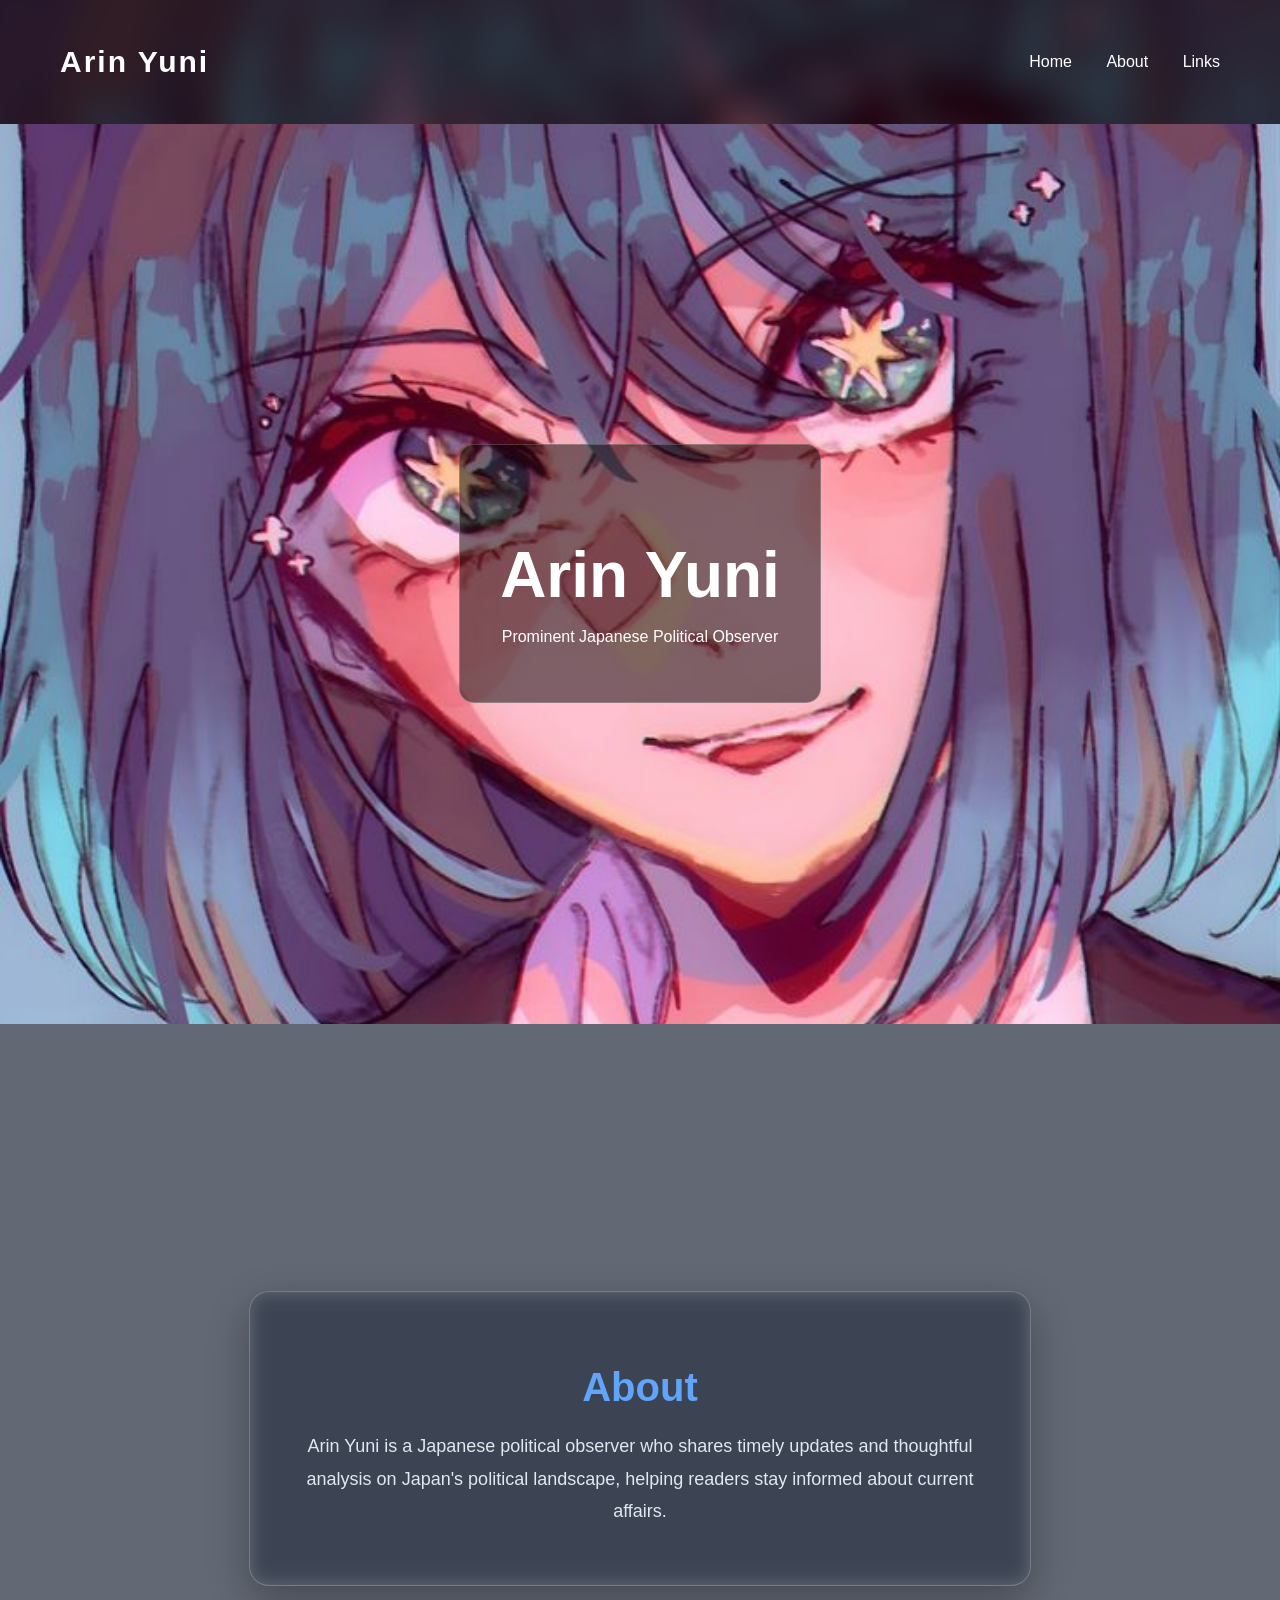
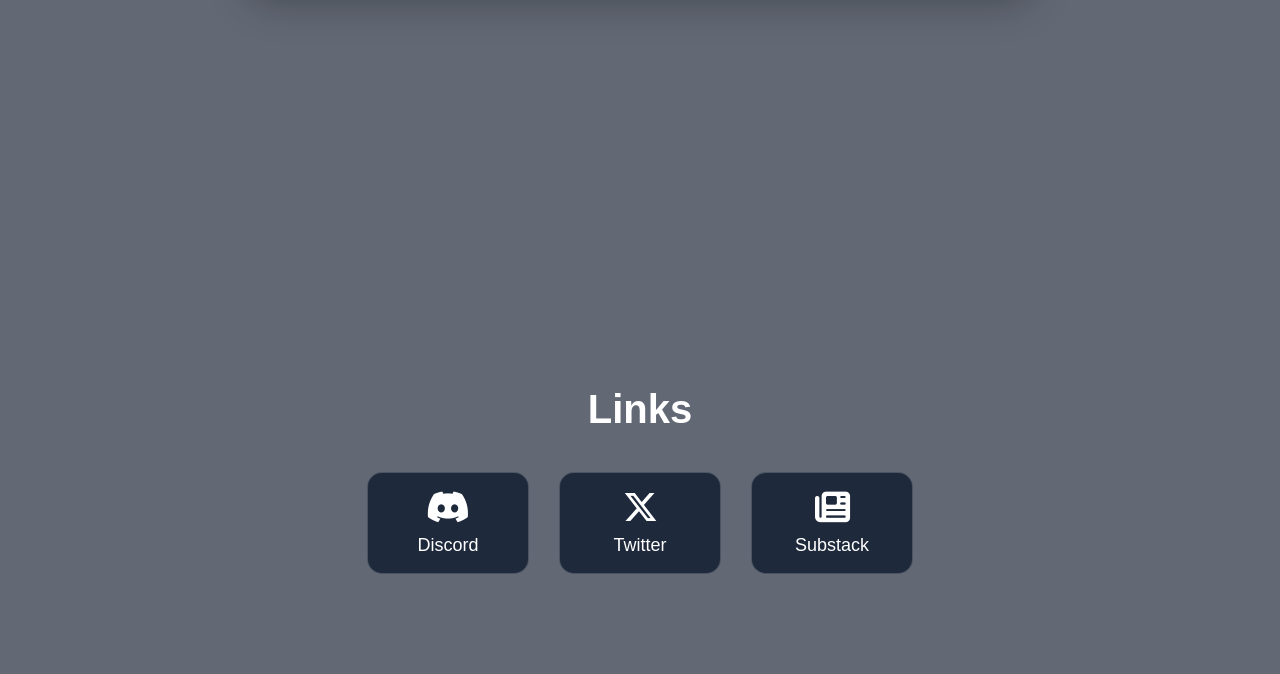
==== index.html @ 795d15d5 "Add files via upload" ====
<!DOCTYPE html>
<html lang="en">
<head>
    <meta charset="UTF-8">
    <meta name="viewport" content="width=device-width,initial-scale=1.0">
    <title>Arin Yuni</title>
<link rel="stylesheet" href="style.css">
    <link rel="preconnect" href="https://fonts.googleapis.com">
    <link rel="preconnect" href="https://fonts.gstatic.com" crossorigin>
    <link href="YOUR_GOOGLE_FONT_LINK" rel="stylesheet">

    <!-- Your CSS -->
    <link rel="stylesheet" href="style.css">
    <link rel="stylesheet" href="https://cdnjs.cloudflare.com/ajax/libs/font-awesome/6.5.0/css/all.min.css">


</head>
<body>
    <header>
<h2>Arin Yuni</h2>
 <nav>
<a href="#home">Home</a>
<a href="#about">About</a>
<a href="#links">Links</a>
   </nav>
    </header>
 <main>
    <section id="home">
        <div class="home-content">
        <h1>
            Arin Yuni
        
        </h1>
       
        <p>
            Prominent Japanese Political Observer
        </p>
    </div>
    </section>
    <section id="about">
    <div class="about-card">
        <h2>About</h2>

        <p>
            Arin Yuni is a Japanese political observer who shares timely
            updates and thoughtful analysis on Japan's political landscape,
            helping readers stay informed about current affairs.
        </p>
    </div>
</section>
   <section id="links">
    <h2>Links</h2>

    <div class="link-container">

        <a href="https://discord.gg/arinyuni" target="_blank">
            <i class="fa-brands fa-discord"></i>
            Discord
        </a>

        <a href="https://x.com/Arin_Yumi" target="_blank">
            <i class="fa-brands fa-x-twitter"></i>
            Twitter
        </a>

        <a href="https://arinyuni.substack.com" target="_blank">
            <i class="fa-solid fa-newspaper"></i>
            Substack
        </a>

    </div>
</section>
 </main>
   
</body>
</html>
---- style.css ----
html{
    scroll-behavior: smooth;
}
body {
    margin: 0;
    padding: 0;
    color: white;
    font-family: "Poppins", sans-serif;

    background-image: url("images/Akane Kurokawa.jpg");
    background-size: cover;
    background-position: center;
    background-attachment: fixed;
}
body::before {
    content: "";
    position: fixed;
    inset: 0;

    background-image: url("images/Akane Kurokawa.jpg");
    background-size: cover;
    background-position: center;

    filter: blur(15px) brightness(0.4);
    transform: scale(1.1);

    z-index: -2;
}
header {
    display: flex;
    justify-content: space-between;
    align-items: center;
    padding: 20px 60px;
}
nav a{
    color: white;
    text-decoration: none;
    margin-left: 30px;
    transition:  0.3s;

}
nav a:hover{
    color: #60A5FA;
    border-bottom: 2px solid #60A5FA;
}
header h2{
    font-size: 30px;
    font-weight: bold;
    letter-spacing: 2px;
}
#home{
    height: 100vh;
    display: flex;
    justify-content: center;
    align-items: center;
    background-image: url(images/Akane\ Kurokawa.jpg);
    background-size: cover;
    background-position: center;
}
.home-content{
    background-color: rgba(0,0,0,0.5);
    padding: 40px;
    border-radius: 15px;
    text-align: center;
    max-width: 600px;
    border: 1px solid
    rgba(255, 255, 255, 0.2);
}
.home-content h1{
    font-size: 64px;
    margin-bottom: 10px;
}
#links {
    text-align: center;
    padding: 80px 20px;
}

#links h2 {
    font-size: 40px;
    margin-bottom: 40px;
}

.link-container {
    display: flex;
    justify-content: center;
    gap: 30px;
    flex-wrap: wrap;
}

.link-container a {
    width: 160px;
    height: 100px;
    background-color: #1E293B;
    color: white;
    text-decoration: none;
    border-radius: 15px;

    display: flex;
    flex-direction: column;
    justify-content: center;
    align-items: center;

    font-size: 18px;
    border: 1px solid rgba(255,255,255,0.2);

    transition: 0.3s;
}

.link-container i {
    font-size: 35px;
    margin-bottom: 10px;
}

.link-container a:hover {
    transform: translateY(-8px);
    background-color: #334155;
    border-color: #60A5FA;
}
#about {
    min-height: 70vh;
    display: flex;
    justify-content: center;
    align-items: center;
    padding: 50px 20px;
}

.about-card {
    max-width: 700px;
    background-color: rgba(255,255,255,0.08);
    backdrop-filter: blur(10px);

    padding: 40px;
    border-radius: 20px;

    border: 1px solid rgba(255,255,255,0.2);

    box-shadow: 0 15px 40px rgba(0,0,0,0.3);

    text-align: center;
}

.about-card h2 {
    font-size: 40px;
    margin-bottom: 20px;
    color: #60A5FA;
}

.about-card p {
    font-size: 18px;
    line-height: 1.8;
    color: #E2E8F0;
}
#about,
#links {
    background: rgba(15, 23, 42, 0.65);
    backdrop-filter: blur(5px);
    padding: 100px 20px;
}
---- style.css ----
html{
    scroll-behavior: smooth;
}
body {
    margin: 0;
    padding: 0;
    color: white;
    font-family: "Poppins", sans-serif;

    background-image: url("images/Akane Kurokawa.jpg");
    background-size: cover;
    background-position: center;
    background-attachment: fixed;
}
body::before {
    content: "";
    position: fixed;
    inset: 0;

    background-image: url("images/Akane Kurokawa.jpg");
    background-size: cover;
    background-position: center;

    filter: blur(15px) brightness(0.4);
    transform: scale(1.1);

    z-index: -2;
}
header {
    display: flex;
    justify-content: space-between;
    align-items: center;
    padding: 20px 60px;
}
nav a{
    color: white;
    text-decoration: none;
    margin-left: 30px;
    transition:  0.3s;

}
nav a:hover{
    color: #60A5FA;
    border-bottom: 2px solid #60A5FA;
}
header h2{
    font-size: 30px;
    font-weight: bold;
    letter-spacing: 2px;
}
#home{
    height: 100vh;
    display: flex;
    justify-content: center;
    align-items: center;
    background-image: url(images/Akane\ Kurokawa.jpg);
    background-size: cover;
    background-position: center;
}
.home-content{
    background-color: rgba(0,0,0,0.5);
    padding: 40px;
    border-radius: 15px;
    text-align: center;
    max-width: 600px;
    border: 1px solid
    rgba(255, 255, 255, 0.2);
}
.home-content h1{
    font-size: 64px;
    margin-bottom: 10px;
}
#links {
    text-align: center;
    padding: 80px 20px;
}

#links h2 {
    font-size: 40px;
    margin-bottom: 40px;
}

.link-container {
    display: flex;
    justify-content: center;
    gap: 30px;
    flex-wrap: wrap;
}

.link-container a {
    width: 160px;
    height: 100px;
    background-color: #1E293B;
    color: white;
    text-decoration: none;
    border-radius: 15px;

    display: flex;
    flex-direction: column;
    justify-content: center;
    align-items: center;

    font-size: 18px;
    border: 1px solid rgba(255,255,255,0.2);

    transition: 0.3s;
}

.link-container i {
    font-size: 35px;
    margin-bottom: 10px;
}

.link-container a:hover {
    transform: translateY(-8px);
    background-color: #334155;
    border-color: #60A5FA;
}
#about {
    min-height: 70vh;
    display: flex;
    justify-content: center;
    align-items: center;
    padding: 50px 20px;
}

.about-card {
    max-width: 700px;
    background-color: rgba(255,255,255,0.08);
    backdrop-filter: blur(10px);

    padding: 40px;
    border-radius: 20px;

    border: 1px solid rgba(255,255,255,0.2);

    box-shadow: 0 15px 40px rgba(0,0,0,0.3);

    text-align: center;
}

.about-card h2 {
    font-size: 40px;
    margin-bottom: 20px;
    color: #60A5FA;
}

.about-card p {
    font-size: 18px;
    line-height: 1.8;
    color: #E2E8F0;
}
#about,
#links {
    background: rgba(15, 23, 42, 0.65);
    backdrop-filter: blur(5px);
    padding: 100px 20px;
}
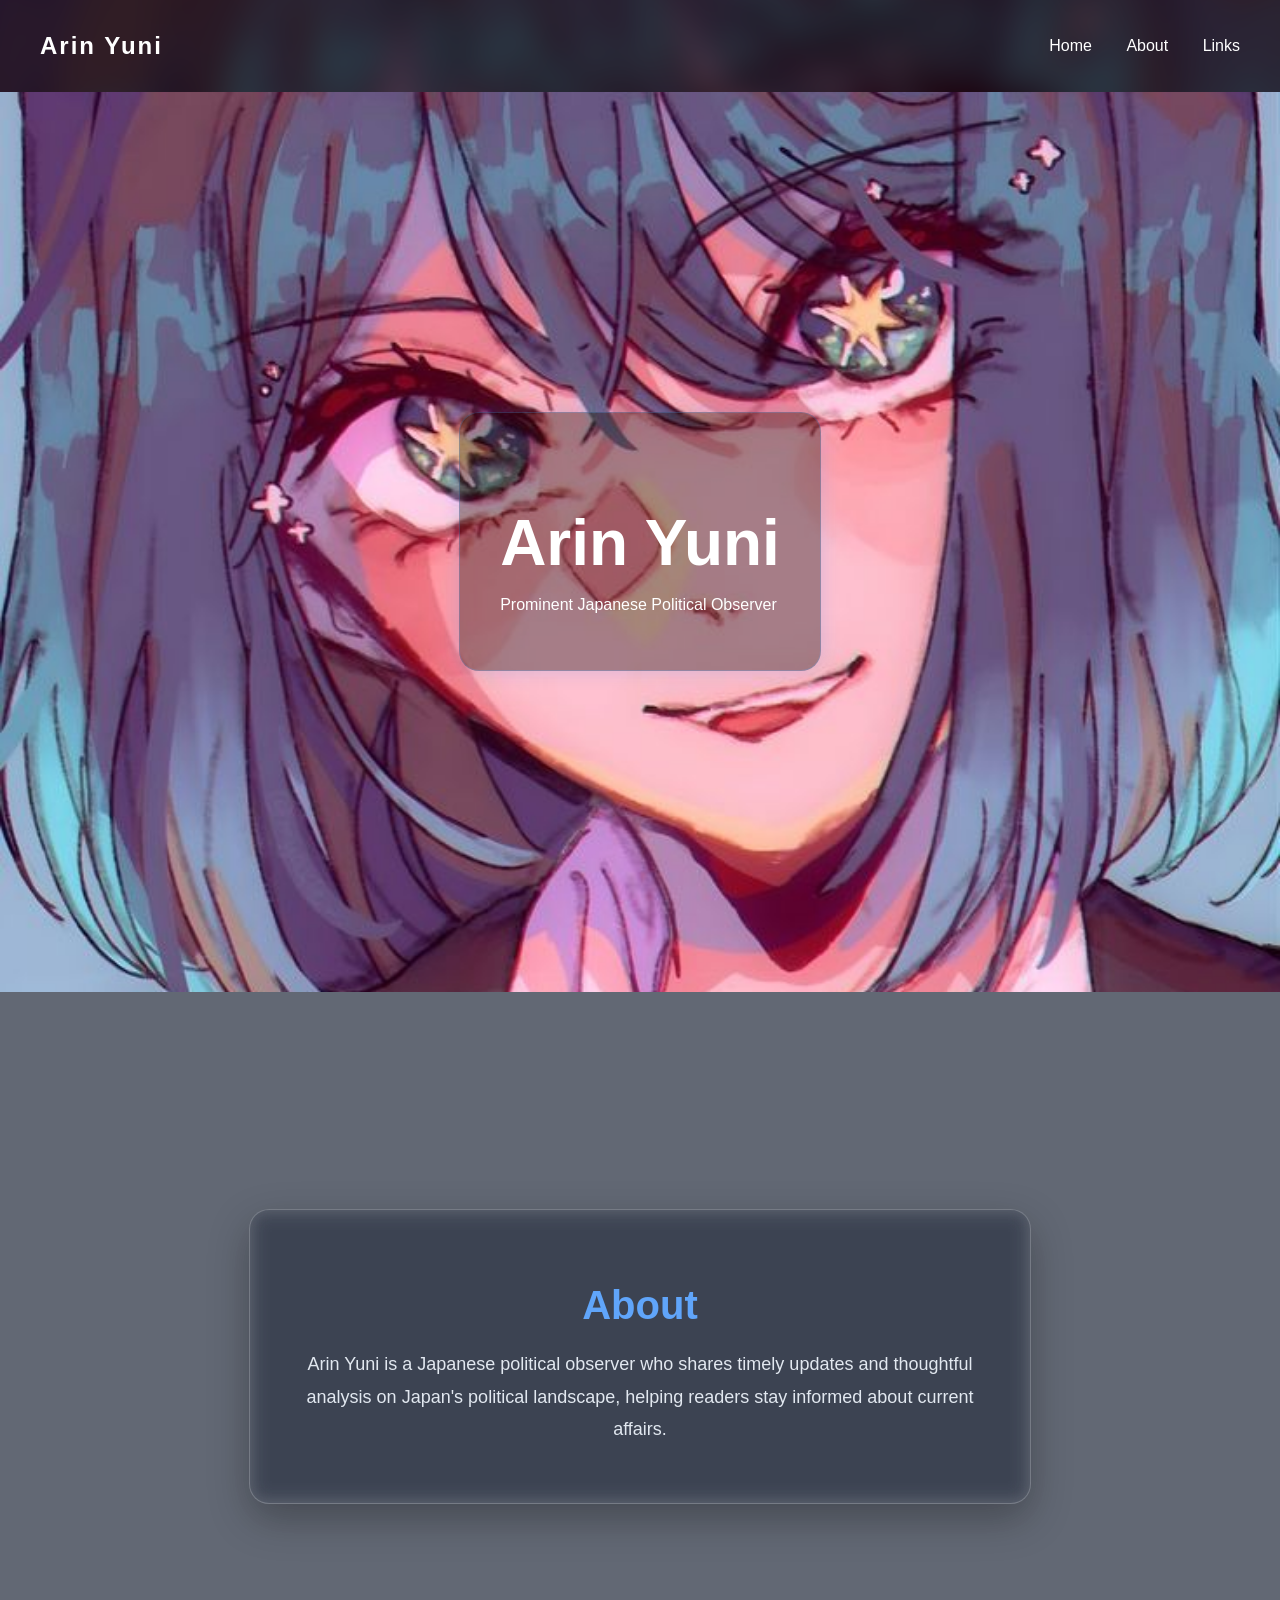
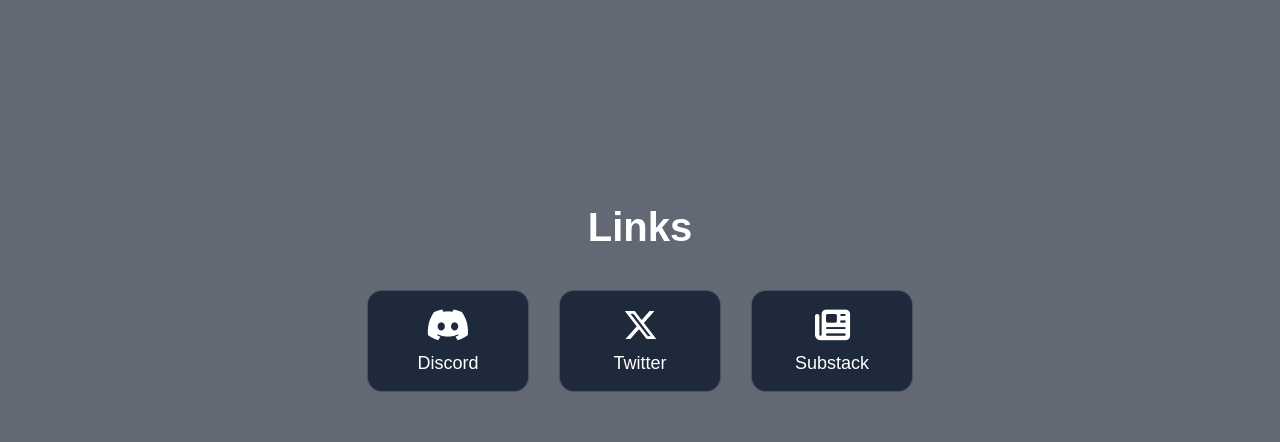
==== commit 1c0dc39f: "Add files via upload" ====
--- a/index.html
+++ b/index.html
@@ -3,7 +3,12 @@
 <head>
     <meta charset="UTF-8">
     <meta name="viewport" content="width=device-width,initial-scale=1.0">
-    <title>Arin Yuni</title>
+    <meta name="description" content="Official website of Arin Yuni featuring Japanese political news, analysis, and official links.">
+
+<meta name="keywords" content="Arin Yuni, Japan, Japanese politics, political observer, political analysis, news">
+
+<meta name="author" content="Arin Yuni">
+    <title>Arin Yuni | Japanese Political Observer</title>
 <link rel="stylesheet" href="style.css">
     <link rel="preconnect" href="https://fonts.googleapis.com">
     <link rel="preconnect" href="https://fonts.gstatic.com" crossorigin>
@@ -29,7 +34,6 @@
         <div class="home-content">
         <h1>
             Arin Yuni
-        
         </h1>
        
         <p>
--- a/style.css
+++ b/style.css
@@ -30,9 +30,10 @@
     display: flex;
     justify-content: space-between;
     align-items: center;
-    padding: 20px 60px;
+    padding: 12px 40px;
 }
 nav a{
+    font-size: 16px;
     color: white;
     text-decoration: none;
     margin-left: 30px;
@@ -44,7 +45,7 @@
     border-bottom: 2px solid #60A5FA;
 }
 header h2{
-    font-size: 30px;
+    font-size: 24px;
     font-weight: bold;
     letter-spacing: 2px;
 }
@@ -58,14 +59,17 @@
     background-position: center;
 }
 .home-content{
-    background-color: rgba(0,0,0,0.5);
+      background: rgba(0, 0, 0, 0.35); /* Less blue */
+   
+
     padding: 40px;
-    border-radius: 15px;
-    text-align: center;
-    max-width: 600px;
-    border: 1px solid
-    rgba(255, 255, 255, 0.2);
+    border-radius: 20px;
+
+    border: 1px solid rgba(96, 165, 250, 0.25);
+
+    box-shadow: 0 0 20px rgba(59, 130, 246, 0.20);
 }
+
 .home-content h1{
     font-size: 64px;
     margin-bottom: 10px;
@@ -154,5 +158,5 @@
 #links {
     background: rgba(15, 23, 42, 0.65);
     backdrop-filter: blur(5px);
-    padding: 100px 20px;
+    padding: 50px 20px;
 }
--- a/style.css
+++ b/style.css
@@ -30,9 +30,10 @@
     display: flex;
     justify-content: space-between;
     align-items: center;
-    padding: 20px 60px;
+    padding: 12px 40px;
 }
 nav a{
+    font-size: 16px;
     color: white;
     text-decoration: none;
     margin-left: 30px;
@@ -44,7 +45,7 @@
     border-bottom: 2px solid #60A5FA;
 }
 header h2{
-    font-size: 30px;
+    font-size: 24px;
     font-weight: bold;
     letter-spacing: 2px;
 }
@@ -58,14 +59,17 @@
     background-position: center;
 }
 .home-content{
-    background-color: rgba(0,0,0,0.5);
+      background: rgba(0, 0, 0, 0.35); /* Less blue */
+   
+
     padding: 40px;
-    border-radius: 15px;
-    text-align: center;
-    max-width: 600px;
-    border: 1px solid
-    rgba(255, 255, 255, 0.2);
+    border-radius: 20px;
+
+    border: 1px solid rgba(96, 165, 250, 0.25);
+
+    box-shadow: 0 0 20px rgba(59, 130, 246, 0.20);
 }
+
 .home-content h1{
     font-size: 64px;
     margin-bottom: 10px;
@@ -154,5 +158,5 @@
 #links {
     background: rgba(15, 23, 42, 0.65);
     backdrop-filter: blur(5px);
-    padding: 100px 20px;
+    padding: 50px 20px;
 }
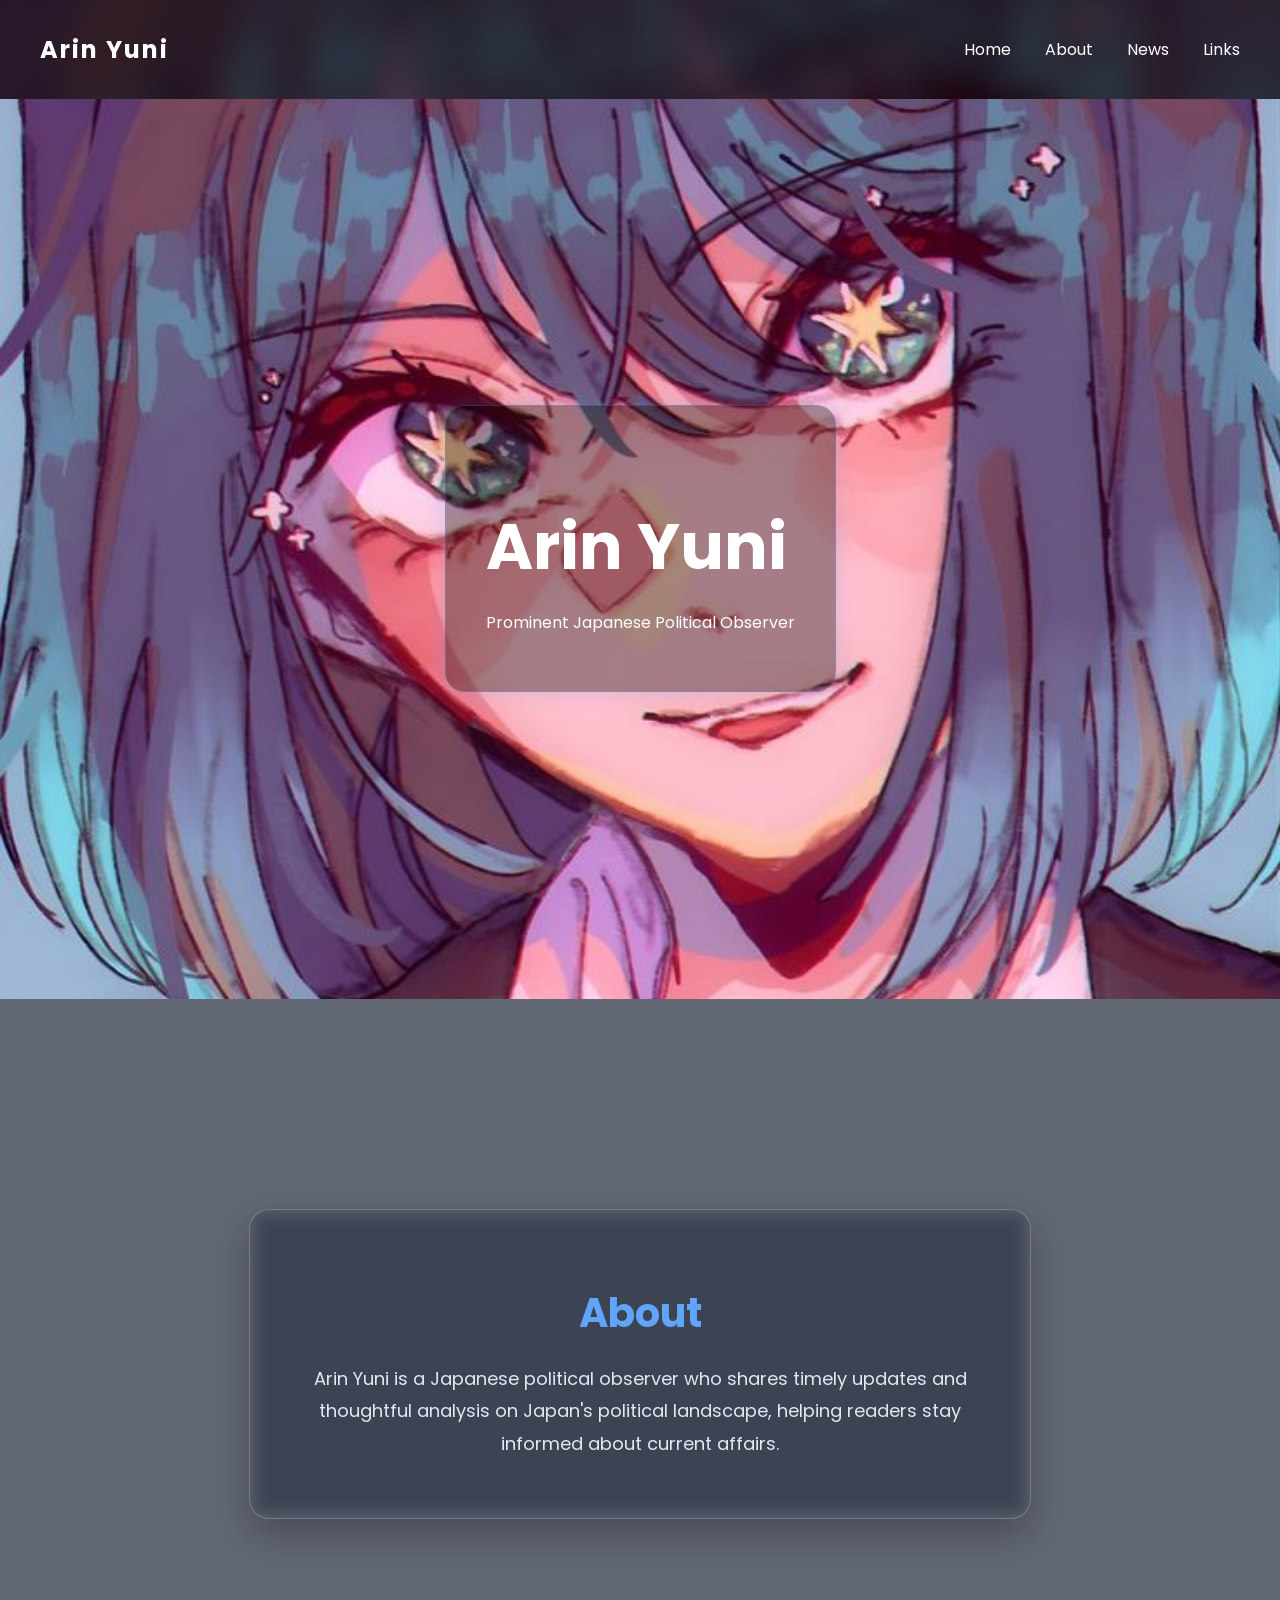
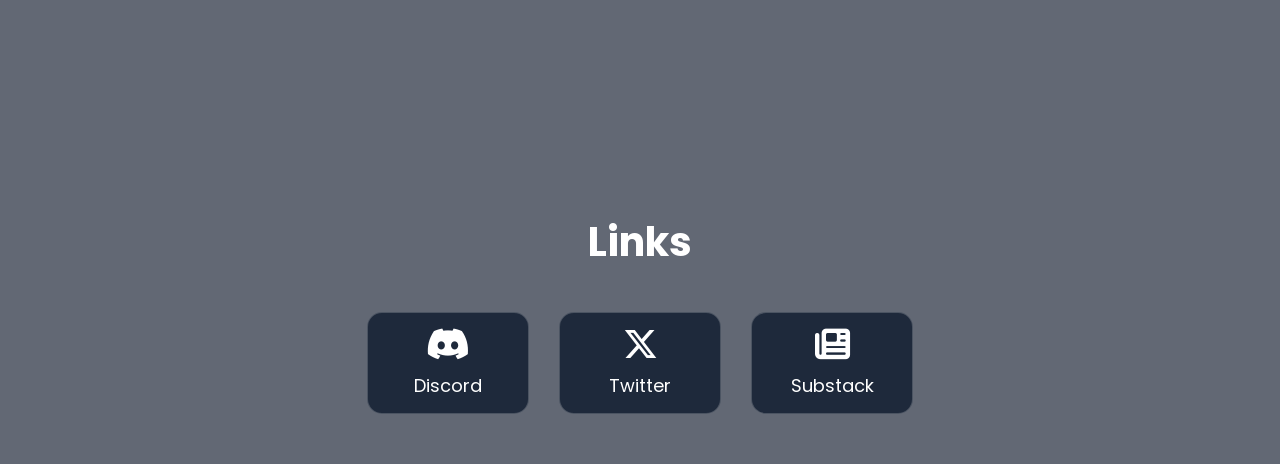
==== commit 4a5cabff: "Add files via upload" ====
--- a/index.html
+++ b/index.html
@@ -12,10 +12,10 @@
 <link rel="stylesheet" href="style.css">
     <link rel="preconnect" href="https://fonts.googleapis.com">
     <link rel="preconnect" href="https://fonts.gstatic.com" crossorigin>
-    <link href="YOUR_GOOGLE_FONT_LINK" rel="stylesheet">
+    <link href="https://fonts.googleapis.com/css2?family=Poppins:wght@300;400;600;700&display=swap" rel="stylesheet">
 
     <!-- Your CSS -->
-    <link rel="stylesheet" href="style.css">
+    
     <link rel="stylesheet" href="https://cdnjs.cloudflare.com/ajax/libs/font-awesome/6.5.0/css/all.min.css">
 
 
@@ -26,8 +26,9 @@
  <nav>
 <a href="#home">Home</a>
 <a href="#about">About</a>
+<a href="news.html">News</a>
 <a href="#links">Links</a>
-   </nav>
+</nav>
     </header>
  <main>
     <section id="home">
@@ -71,6 +72,7 @@
             <i class="fa-solid fa-newspaper"></i>
             Substack
         </a>
+       
 
     </div>
 </section>
--- a/style.css
+++ b/style.css
@@ -159,4 +159,170 @@
     background: rgba(15, 23, 42, 0.65);
     backdrop-filter: blur(5px);
     padding: 50px 20px;
+}
+#news{
+    max-width:900px;
+    margin:auto;
+    padding:100px 20px;
+}
+
+#news h1{
+    font-size:48px;
+    margin-bottom:40px;
+    text-align:center;
+}
+
+.news-card{
+
+background:rgba(255,255,255,.08);
+
+backdrop-filter:blur(10px);
+
+border:1px solid rgba(255,255,255,.15);
+
+border-radius:20px;
+
+padding:30px;
+
+margin-bottom:25px;
+
+transition:
+transform .3s,
+box-shadow .3s,
+border-color .3s;
+
+cursor:pointer;
+
+}
+
+.news-card:hover{
+
+transform:translateY(-8px);
+
+border-color:#60A5FA;
+
+box-shadow:0 15px 35px rgba(96,165,250,.25);
+
+}
+
+.news-card h2{
+
+    margin-top:0;
+
+    color:#60A5FA;
+
+}
+
+.news-card p{
+
+    color:#E2E8F0;
+
+    line-height:1.7;
+
+}
+
+.news-card a{
+
+    color:#60A5FA;
+
+    text-decoration:none;
+
+    font-weight:bold;
+
+}
+
+.news-card a:hover{
+
+    text-decoration:underline;
+
+}
+.featured{
+
+background:rgba(255,255,255,.10);
+
+padding:40px;
+
+border-radius:25px;
+
+margin-bottom:50px;
+
+border:1px solid rgba(96,165,250,.3);
+cursor:pointer;
+}
+
+.featured h1{
+
+font-size:48px;
+
+color:#60A5FA;
+
+}
+
+.featured a{
+
+font-weight:bold;
+
+font-size:18px;
+
+}
+#search{
+
+    width:100%;
+
+    padding:15px;
+
+    margin-bottom:30px;
+
+    border:none;
+
+    border-radius:12px;
+
+    background:#1E293B;
+
+    color:white;
+
+    font-size:18px;
+
+    outline:none;
+
+}
+
+#search::placeholder{
+
+    color:#94A3B8;
+
+}
+.badge{
+
+display:inline-block;
+
+padding:6px 12px;
+
+margin-bottom:15px;
+
+border-radius:30px;
+
+background:#2563EB;
+
+font-size:12px;
+
+font-weight:bold;
+
+letter-spacing:1px;
+
+text-transform:uppercase;
+
+}
+.article-image{
+
+width:100%;
+
+height:240px;
+
+object-fit:cover;
+
+border-radius:15px;
+
+margin-bottom:20px;
+
 }
